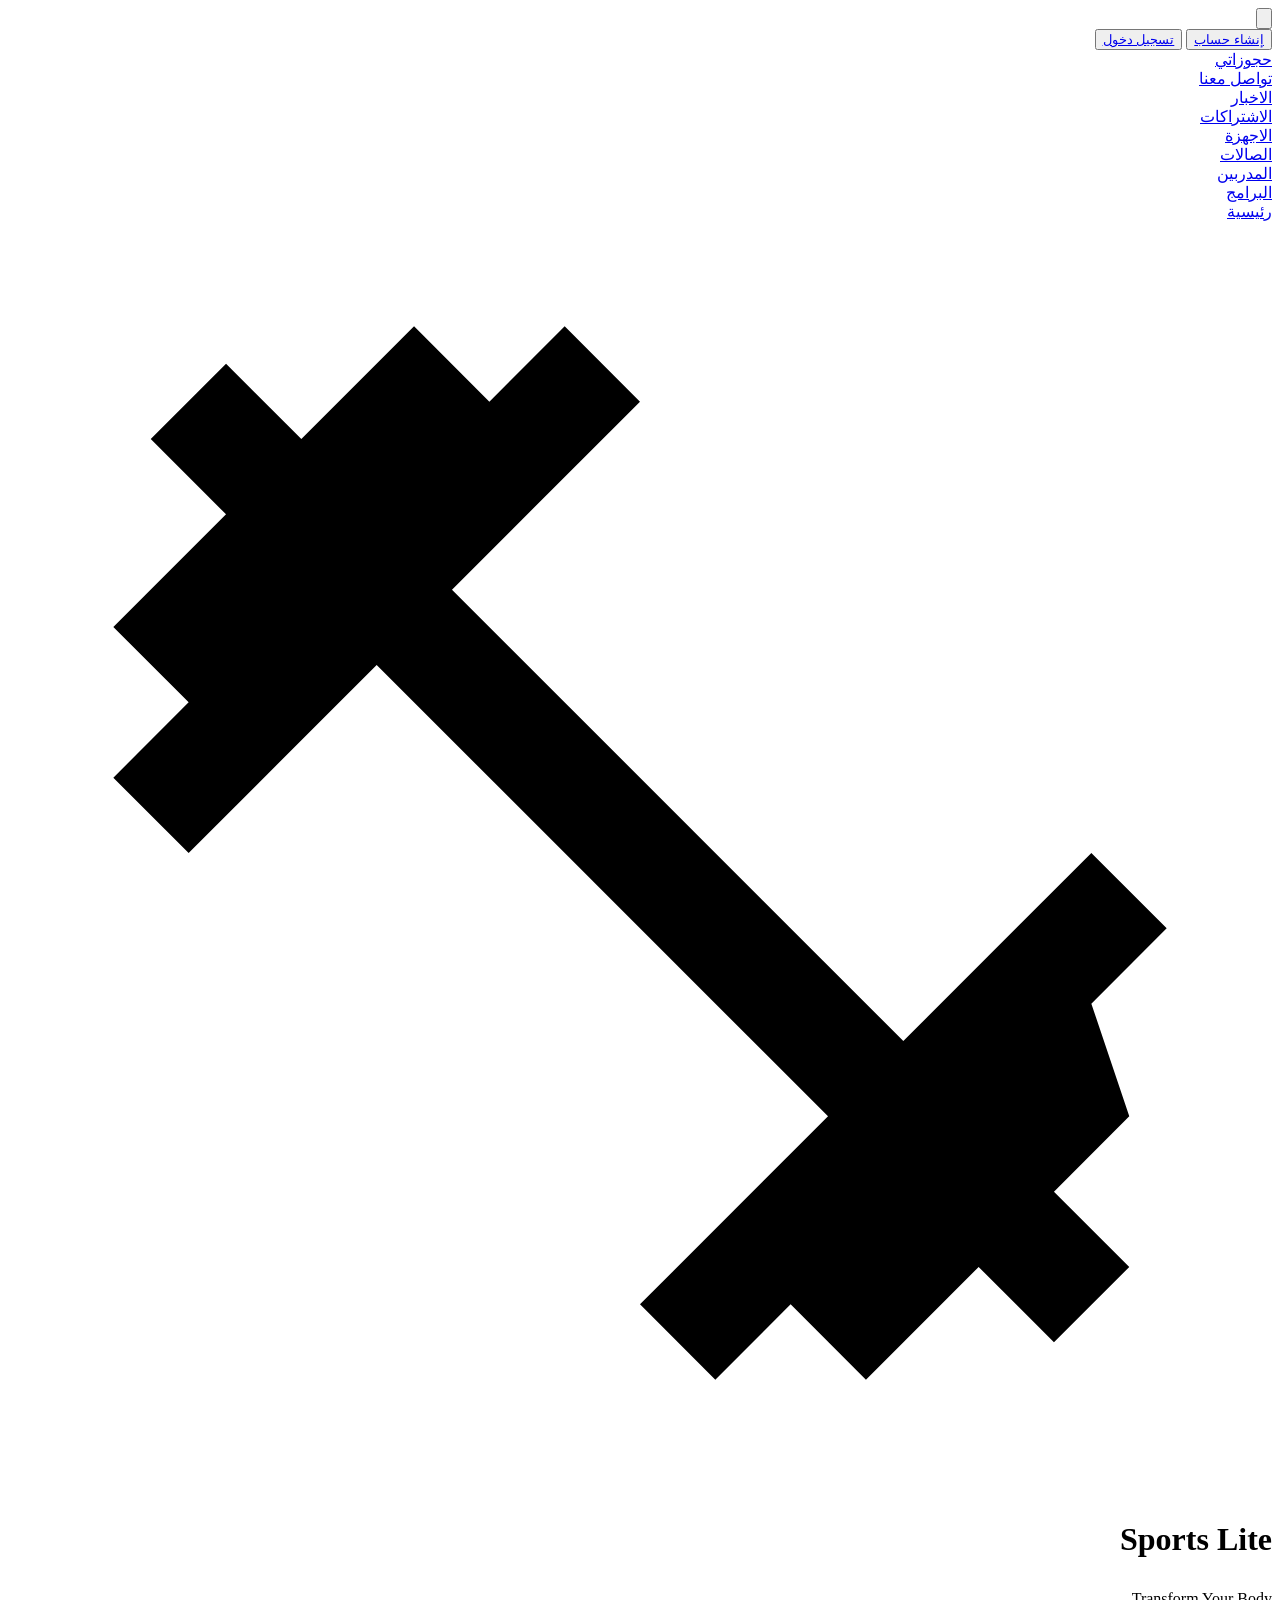
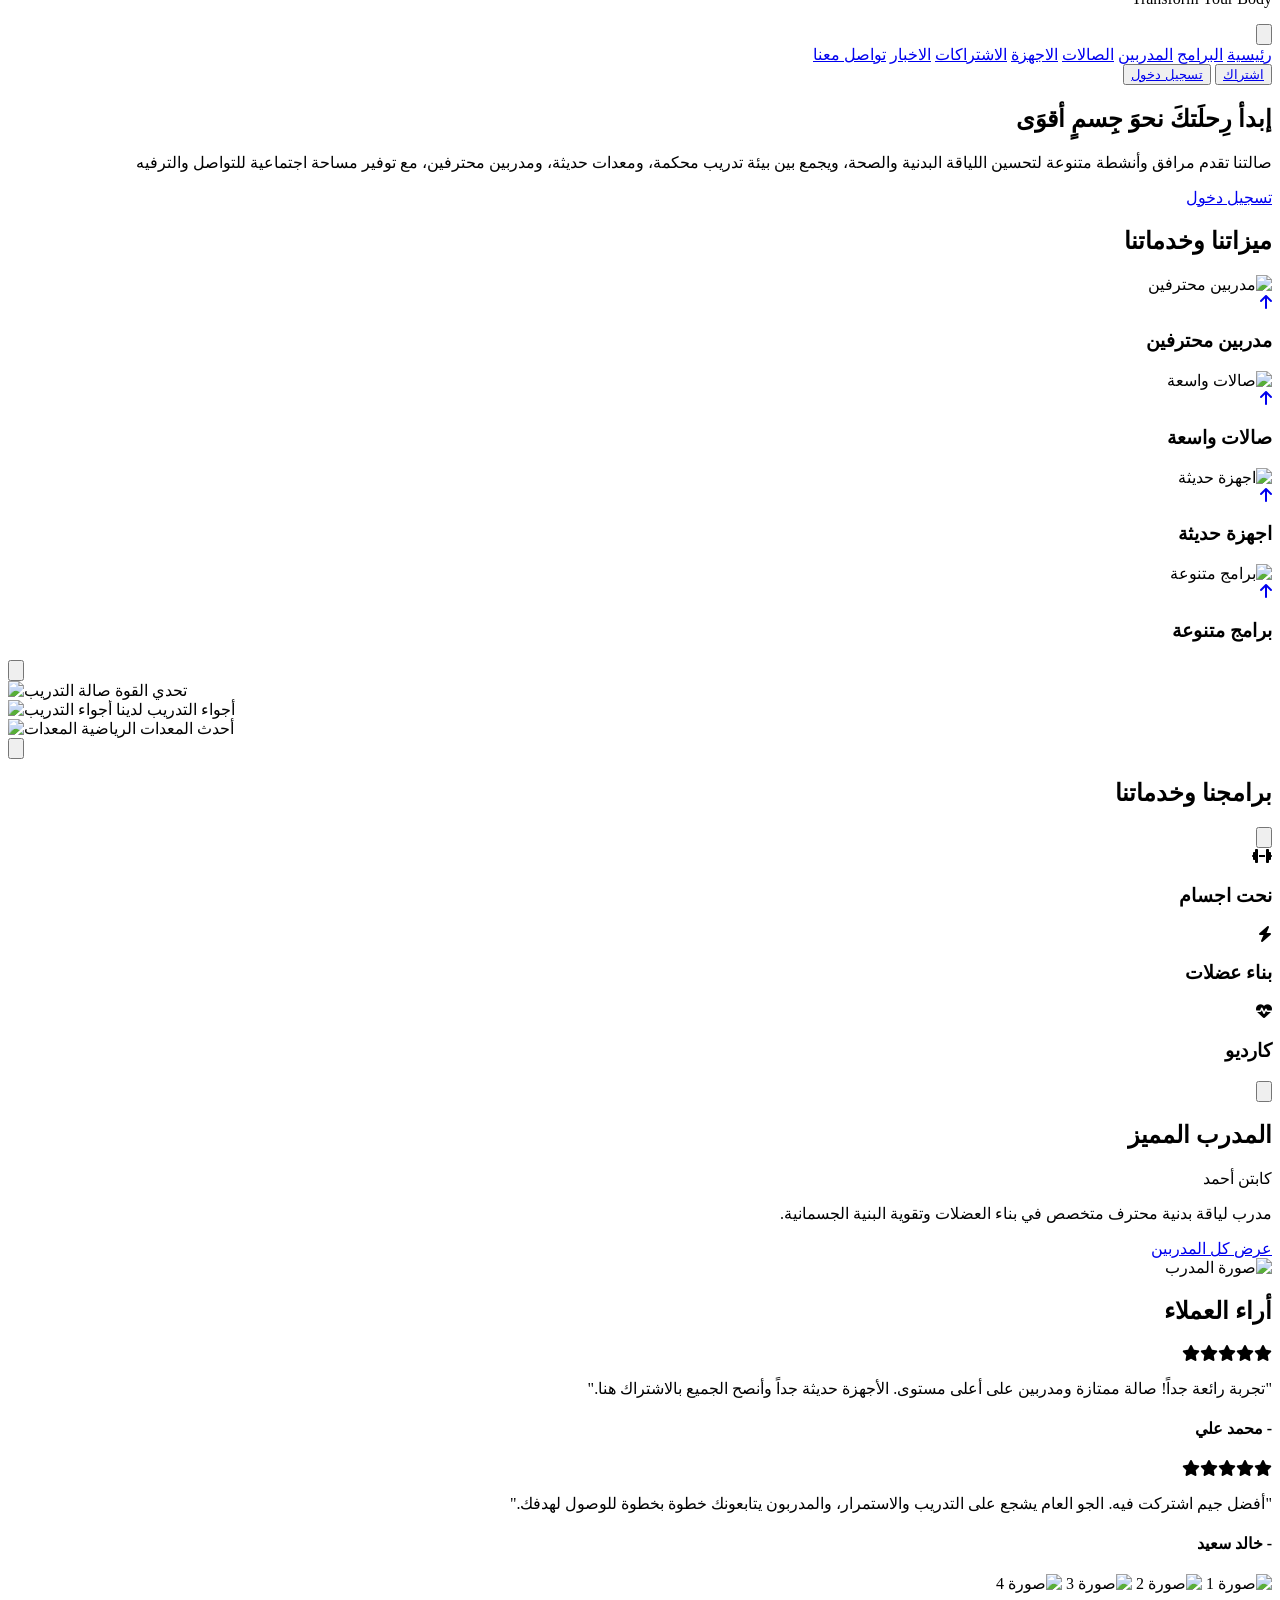
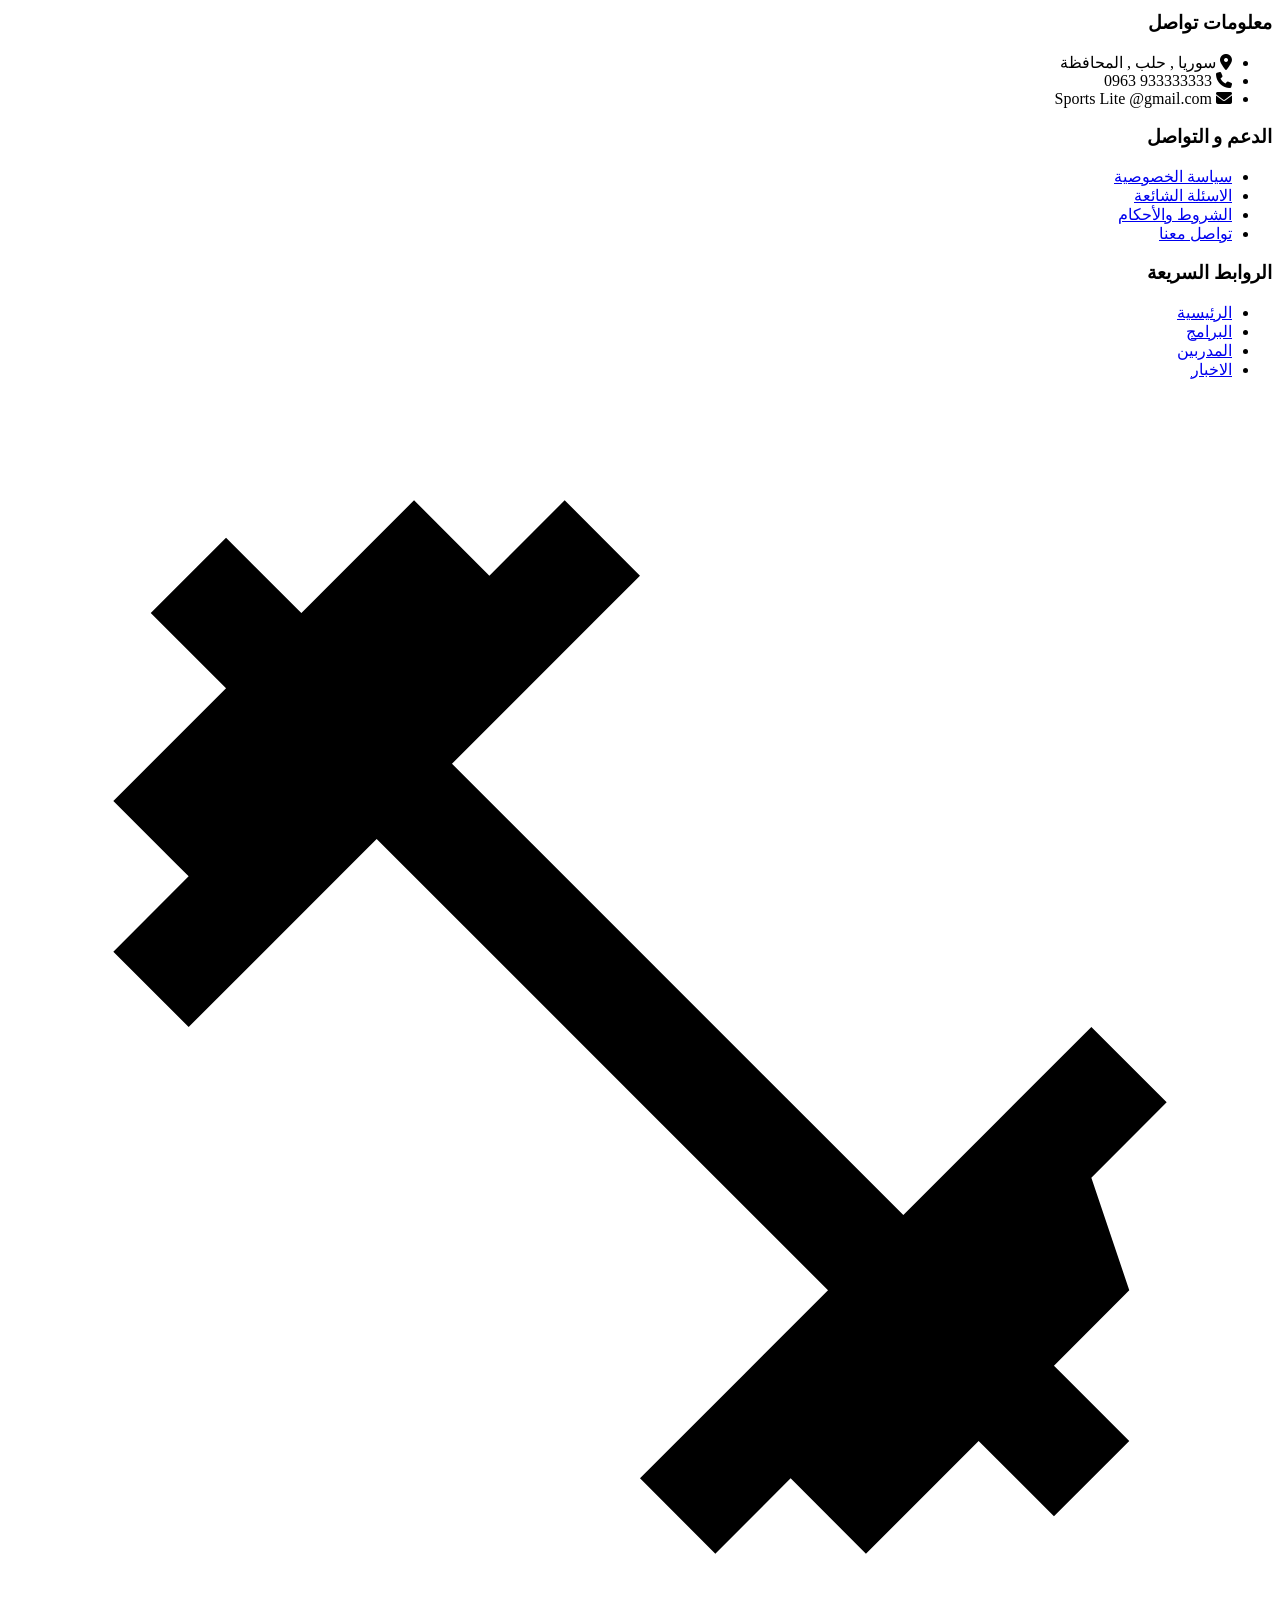
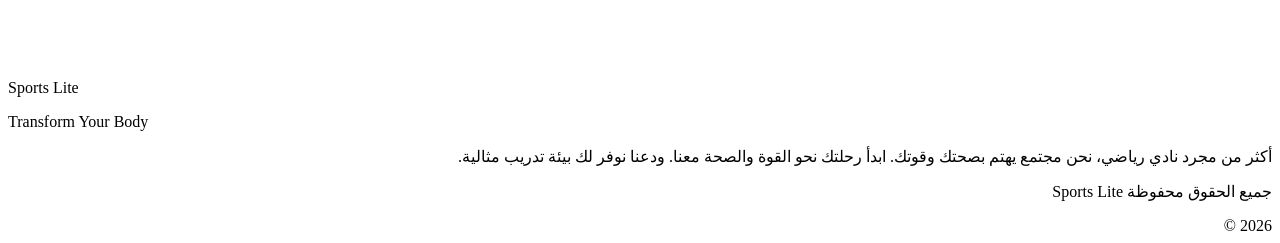
==== index.html @ a6ba8a46 "Initial commit" ====
<!DOCTYPE html>
<html lang="ar" dir="rtl" class="overflow-x-hidden">
<head>
    <meta charset="UTF-8">
    <meta name="viewport" content="width=device-width, initial-scale=1.0">
    <title>SportSLite | الرئيسية</title>
    <script src="https://cdn.tailwindcss.com"></script>
    <link rel="stylesheet" href="https://cdnjs.cloudflare.com/ajax/libs/font-awesome/6.5.1/css/all.min.css">
    <link rel="stylesheet" href="styles/style.css">
    <link rel="preconnect" href="https://fonts.googleapis.com">
    <link rel="preconnect" href="https://fonts.gstatic.com" crossorigin>
    <link href="https://fonts.googleapis.com/css2?family=Tajawal:wght@200;300;400;500;700;800;900&display=swap" rel="stylesheet">
    <link rel="icon" href="https://res.cloudinary.com/df7chxawb/image/upload/v1783284967/logo-sportslite_ziddo4.png">
</head>
<body class="bg-[#121212] font-tajawal overflow-x-hidden w-full relative">

    <div id="header"></div>

    <div id="mobile-menu" class="fixed inset-0 z-50 flex transform -translate-x-full transition-transform duration-300 ease-in-out lg:hidden" dir="rtl">
        <div id="menu-overlay" class="absolute inset-0 bg-black bg-opacity-50 opacity-0 transition-opacity duration-300 ease-in-out"></div>
        <div class="relative w-72 max-w-sm bg-[#2C2C2C] h-full shadow-xl flex flex-col py-6 px-6 text-right overflow-y-auto" dir="rtl">
            <div class="flex justify-start mb-8">
                <button id="close-btn" class="text-gray-400 hover:text-[#FF5900] focus:outline-none transition">
                    <svg class="w-8 h-8" fill="none" stroke="currentColor" viewBox="0 0 24 24">
                        <path stroke-linecap="round" stroke-linejoin="round" stroke-width="2" d="M6 18L18 6M6 6l12 12"></path>
                    </svg>
                </button>
            </div>
            <nav class="flex flex-col gap-5 text-base font-medium">
                <a href="index.html" class="text-[#FF5900] font-bold border-r-4 border-[#FF5900] pr-3 py-1">رئيسية</a>
                <a href="trainingprogram.html" class="text-gray-200 hover:text-[#FF5900] hover:pr-3 transition-all duration-300 border-r-4 border-transparent hover:border-[#FF5900] pr-3 py-1">البرامج</a>
                <a href="trainers.html" class="text-gray-200 hover:text-[#FF5900] hover:pr-3 transition-all duration-300 border-r-4 border-transparent hover:border-[#FF5900] pr-3 py-1">المدربين</a>
                <a href="halls.html" class="text-gray-200 hover:text-[#FF5900] hover:pr-3 transition-all duration-300 border-r-4 border-transparent hover:border-[#FF5900] pr-3 py-1">الصالات</a>
                <a href="equipment.html" class="text-gray-200 hover:text-[#FF5900] hover:pr-3 transition-all duration-300 border-r-4 border-transparent hover:border-[#FF5900] pr-3 py-1">الاجهزة</a>
                <a href="subscribe.html" class="text-gray-200 hover:text-[#FF5900] hover:pr-3 transition-all duration-300 border-r-4 border-transparent hover:border-[#FF5900] pr-3 py-1">الاشتراكات</a>
                <a href="healthnews.html" class="text-gray-200 hover:text-[#FF5900] hover:pr-3 transition-all duration-300 border-r-4 border-transparent hover:border-[#FF5900] pr-3 py-1">الاخبار</a>
                <a href="contact.html" class="text-gray-200 hover:text-[#FF5900] hover:pr-3 transition-all duration-300 border-r-4 border-transparent hover:border-[#FF5900] pr-3 py-1">تواصل معنا</a>
            </nav>
            <div class="flex flex-col gap-3 mt-10 md:hidden border-t border-gray-700 pt-6">
                <button class="w-full px-6 py-2.5 bg-[#FF5900] text-white rounded-lg hover:bg-orange-600 transition duration-300 text-sm font-bold shadow-lg shadow-orange-500/30"><a href="subscribe.html">اشتراك</a></button>
                <button class="w-full px-6 py-2.5 border border-[#FF5900] text-[#FF5900] rounded-lg hover:bg-[#FF5900] hover:text-white transition duration-300 text-sm font-bold"><a href="login.html">تسجيل دخول</a></button>
            </div>
        </div>
    </div>
    
    <section class="relative w-full h-[600px] md:h-screen bg-cover bg-center flex items-center justify-center overflow-hidden" style="background-image: url('https://images.unsplash.com/photo-1534438327276-14e5300c3a48?ixlib=rb-4.0.3&auto=format&fit=crop&w=1920&q=80');" dir="rtl">
        <div class="absolute inset-0 bg-black/70"></div>
        <div class="relative z-10 flex flex-col items-center text-center px-4 w-full">
            <h1 class="text-3xl sm:text-4xl md:text-5xl lg:text-6xl font-extrabold text-white mb-8 md:mb-16 leading-snug">
                <span class="text-[#FF5900]">إبدأ رِحلَتكَ</span> نحوَ جِسمٍ أقوَى
            </h1>
            <p class="text-gray-300 text-sm sm:text-base md:text-lg max-w-[90%] md:max-w-xl leading-relaxed md:leading-loose mb-10 md:mb-12">
                صالتنا تقدم مرافق وأنشطة متنوعة لتحسين اللياقة البدنية والصحة، ويجمع بين بيئة تدريب محكمة، ومعدات حديثة، ومدربين محترفين، مع توفير مساحة اجتماعية للتواصل والترفيه
            </p>
            <div id="hero-login-container" class="flex flex-col sm:flex-row items-center justify-center gap-3 sm:gap-6 md:gap-8 w-full max-w-[220px] sm:max-w-none transition-all duration-500">
                <a href="login.html" class="w-full sm:w-60 md:w-64 lg:w-72 py-2 sm:py-2.5 lg:py-3 bg-[#FF5900] text-center text-white rounded-full font-bold text-base sm:text-lg md:text-xl hover:bg-orange-600 transition duration-300 shadow-lg shadow-orange-500/20 block">
                    تسجيل دخول
                </a>
            </div>
        </div>
    </section>

    <div class="w-full bg-[#121212] py-12 flex items-center justify-center gap-3 sm:gap-6 px-4" dir="rtl">
        <div class="h-[2px] flex-shrink w-12 sm:w-32 md:w-64 lg:w-80 bg-gradient-to-r from-[#FF5900] to-transparent rounded-full"></div>
        <h2 class="text-white text-xl sm:text-2xl md:text-3xl font-bold whitespace-nowrap">ميزاتنا وخدماتنا</h2>
        <div class="h-[2px] flex-shrink w-12 sm:w-32 md:w-64 lg:w-80 bg-gradient-to-l from-[#FF5900] to-transparent rounded-full"></div>
    </div>

    <div class="overflow-hidden w-full">
        <section class="relative w-full bg-[#2C2C2C] py-32 rounded-tl-[50px] rounded-br-[50px] transform skew-y-6 mt-16 md:mt-32" dir="rtl">
            <div class="max-w-7xl mx-auto px-4 transform -skew-y-6">
                <div class="grid grid-cols-1 md:grid-cols-2 lg:grid-cols-4 gap-6">
                    <div class="flex flex-col lg:translate-y-16 group cursor-pointer">
                        <img src="https://images.unsplash.com/photo-1571019614242-c5c5dee9f50b?ixlib=rb-4.0.3&auto=format&fit=crop&w=800&q=80" alt="مدربين محترفين" class="w-full h-[320px] object-cover rounded-[30px] shadow-xl mb-4">
                        <div class="flex items-center justify-start gap-4 px-2">
                            <a href="trainers.html" class="w-10 h-10 bg-[#FF5900] rounded-full flex items-center justify-center group-hover:scale-110 transition duration-300 shadow-md shadow-orange-500/40 shrink-0">
                                <i class="fa-solid fa-arrow-up text-white rotate-45 text-lg"></i>
                            </a>
                            <h3 class="text-white text-lg font-medium pr-10">مدربين محترفين</h3>
                        </div>
                    </div>
                    <div class="flex flex-col lg:-translate-y-16 group cursor-pointer">
                        <img src="https://images.unsplash.com/photo-1540497077202-7c8a3999166f?ixlib=rb-4.0.3&auto=format&fit=crop&w=800&q=80" alt="صالات واسعة" class="w-full h-[320px] object-cover rounded-[30px] shadow-xl mb-4">
                        <div class="flex items-center justify-start gap-4 px-2">
                            <a href="halls.html" class="w-10 h-10 bg-[#FF5900] rounded-full flex items-center justify-center group-hover:scale-110 transition duration-300 shadow-md shadow-orange-500/40 shrink-0">
                                <i class="fa-solid fa-arrow-up text-white rotate-45 text-lg"></i>
                            </a>
                            <h3 class="text-white text-lg font-medium pr-10">صالات واسعة</h3>
                        </div>
                    </div>
                    <div class="flex flex-col lg:translate-y-16 group cursor-pointer">
                        <img src="https://images.unsplash.com/photo-1534438327276-14e5300c3a48?ixlib=rb-4.0.3&auto=format&fit=crop&w=800&q=80" alt="اجهزة حديثة" class="w-full h-[320px] object-cover rounded-[30px] shadow-xl mb-4">
                        <div class="flex items-center justify-start gap-4 px-2">
                            <a href="equipment.html" class="w-10 h-10 bg-[#FF5900] rounded-full flex items-center justify-center group-hover:scale-110 transition duration-300 shadow-md shadow-orange-500/40 shrink-0">
                                <i class="fa-solid fa-arrow-up text-white rotate-45 text-lg"></i>
                            </a>
                            <h3 class="text-white text-lg font-medium pr-10">اجهزة حديثة</h3>
                        </div>
                    </div>
                    <div class="flex flex-col lg:-translate-y-16 group cursor-pointer">
                        <img src="https://images.unsplash.com/photo-1517836357463-d25dfeac3438?ixlib=rb-4.0.3&auto=format&fit=crop&w=800&q=80" alt="برامج متنوعة" class="w-full h-[320px] object-cover rounded-[30px] shadow-xl mb-4">
                        <div class="flex items-center justify-start gap-4 px-2">
                            <a href="trainingprogram.html" class="w-10 h-10 bg-[#FF5900] rounded-full flex items-center justify-center group-hover:scale-110 transition duration-300 shadow-md shadow-orange-500/40 shrink-0">
                                <i class="fa-solid fa-arrow-up text-white rotate-45 text-lg"></i>
                            </a>
                            <h3 class="text-white text-lg font-medium pr-10">برامج متنوعة</h3>
                        </div>
                    </div>
                </div>
            </div>
        </section>
    </div>

    <section class="flex items-center justify-center gap-2 sm:gap-4 md:gap-12 w-full py-16 bg-[#121212] mt-10 md:mt-20 px-2 sm:px-4" dir="ltr">
        <button id="prevSlideBtn" class="text-[#FF5900] hover:scale-125 transition-transform duration-300 focus:outline-none flex-shrink-0">
            <svg class="w-8 h-8 md:w-16 md:h-16" fill="none" stroke="currentColor" viewBox="0 0 24 24" stroke-width="2">
                <path stroke-linecap="round" stroke-linejoin="round" d="M15 19l-7-7 7-7"></path>
            </svg>
        </button>

        <div class="relative w-full flex-1 max-w-[800px] h-[250px] sm:h-[300px] md:h-[450px] overflow-hidden bg-[#2C2C2C] rounded-lg shadow-2xl">
            <div id="sliderTrack" class="flex w-full h-full transition-transform duration-500 ease-out">
                <div class="w-full h-full flex-shrink-0 flex items-center justify-center relative">
                    <img src="https://images.unsplash.com/photo-1517836357463-d25dfeac3438?auto=format&fit=crop&w=1000&q=80" alt="صالة التدريب" class="w-full h-full object-cover rounded-lg">
                    <span class="absolute text-white text-sm sm:text-xl font-bold bg-black/50 px-4 py-2 rounded">تحدي القوة</span>
                </div>
                <div class="w-full h-full flex-shrink-0 flex items-center justify-center relative">
                    <img src="https://images.unsplash.com/photo-1581009146145-b5ef050c2e1e?auto=format&fit=crop&w=1000&q=80" alt="أجواء التدريب" class="w-full h-full object-cover rounded-lg">
                    <span class="absolute text-white text-sm sm:text-xl font-bold bg-black/50 px-4 py-2 rounded">أجواء التدريب لدينا</span>
                </div>
                <div class="w-full h-full flex-shrink-0 flex items-center justify-center relative">
                    <img src="https://images.unsplash.com/photo-1518611012118-696072aa579a?auto=format&fit=crop&w=1000&q=80" alt="المعدات" class="w-full h-full object-cover rounded-lg">
                    <span class="absolute text-white text-sm sm:text-xl font-bold bg-black/50 px-4 py-2 rounded">أحدث المعدات الرياضية</span>
                </div>
            </div>
        </div>

        <button id="nextSlideBtn" class="text-[#FF5900] hover:scale-125 transition-transform duration-300 focus:outline-none flex-shrink-0">
            <svg class="w-8 h-8 md:w-16 md:h-16" fill="none" stroke="currentColor" viewBox="0 0 24 24" stroke-width="2">
                <path stroke-linecap="round" stroke-linejoin="round" d="M9 5l7 7-7 7"></path>
            </svg>
        </button>
    </section>

    <div class="w-full bg-[#121212] py-12 flex items-center justify-center gap-3 sm:gap-6 px-4" dir="rtl">
        <div class="h-[2px] flex-shrink w-12 sm:w-32 md:w-64 lg:w-80 bg-gradient-to-r from-[#FF5900] to-transparent rounded-full"></div>
        <h2 class="text-white text-xl sm:text-2xl md:text-3xl font-bold whitespace-nowrap">برامجنا وخدماتنا</h2>
        <div class="h-[2px] flex-shrink w-12 sm:w-32 md:w-64 lg:w-80 bg-gradient-to-l from-[#FF5900] to-transparent rounded-full"></div>
    </div>

    <section class="relative w-full bg-[#121212] py-16 md:py-24 flex items-center justify-center overflow-hidden" dir="rtl">
        <div class="max-w-6xl mx-auto px-4 flex items-center w-full gap-2 md:gap-8">
            <button id="rightArrow" class="text-[#FF5900] pb-10 hover:scale-125 transition-transform duration-300 focus:outline-none shrink-0 z-20">
                <svg class="w-8 h-8 md:w-14 md:h-14" fill="none" stroke="currentColor" viewBox="0 0 24 24" stroke-width="2.5">
                    <path stroke-linecap="round" stroke-linejoin="round" d="M9 5l7 7-7 7"></path>
                </svg>
            </button>
            <div class="overflow-hidden w-full relative">
                <div id="iconTrack" class="flex w-full transition-transform duration-500 ease-out lg:[&>div:last-child_.dash-line]:hidden">
                    <div class="slide-item w-full md:w-1/2 lg:w-1/3 flex-shrink-0 relative flex flex-col items-center px-2">
                        <div class="dash-line absolute top-14 right-1/2 w-full h-0 border-t-2 border-dashed border-gray-500 z-0 hidden lg:block"></div>
                        <div class="relative z-10 w-24 h-24 md:w-28 md:h-28 rounded-full border-2 border-white p-1 bg-[#121212] flex items-center justify-center hover:border-[#FF5900] transition duration-300">
                            <i class="fa-solid fa-dumbbell text-4xl text-gray-300"></i>
                        </div>
                        <h3 class="text-[#FF5900] mt-4 md:mt-6 font-medium text-base md:text-lg tracking-wide text-center">نحت اجسام</h3>
                    </div>
                    <div class="slide-item w-full md:w-1/2 lg:w-1/3 flex-shrink-0 relative flex flex-col items-center px-2">
                        <div class="dash-line absolute top-14 right-1/2 w-full h-0 border-t-2 border-dashed border-gray-500 z-0 hidden lg:block"></div>
                        <div class="relative z-10 w-24 h-24 md:w-28 md:h-28 rounded-full border-2 border-white p-1 bg-[#121212] flex items-center justify-center hover:border-[#FF5900] transition duration-300">
                            <i class="fa-solid fa-bolt text-4xl text-gray-300"></i>
                        </div>
                        <h3 class="text-[#FF5900] mt-4 md:mt-6 font-medium text-base md:text-lg tracking-wide text-center">بناء عضلات</h3>
                    </div>
                    <div class="slide-item w-full md:w-1/2 lg:w-1/3 flex-shrink-0 relative flex flex-col items-center px-2">
                        <div class="dash-line absolute top-14 right-1/2 w-full h-0 border-t-2 border-dashed border-gray-500 z-0 hidden lg:block"></div>
                        <div class="relative z-10 w-24 h-24 md:w-28 md:h-28 rounded-full border-2 border-white p-1 bg-[#121212] flex items-center justify-center hover:border-[#FF5900] transition duration-300">
                            <i class="fa-solid fa-heart-pulse text-4xl text-gray-300"></i>
                        </div>
                        <h3 class="text-[#FF5900] mt-4 md:mt-6 font-medium text-base md:text-lg tracking-wide text-center">كارديو</h3>
                    </div>
                </div>
            </div>
            <button id="leftArrow" class="text-[#FF5900] pb-10 hover:scale-125 transition-transform duration-300 focus:outline-none shrink-0 z-20">
                <svg class="w-8 h-8 md:w-14 md:h-14" fill="none" stroke="currentColor" viewBox="0 0 24 24" stroke-width="2.5">
                    <path stroke-linecap="round" stroke-linejoin="round" d="M15 19l-7-7 7-7"></path>
                </svg>
            </button>
        </div>
    </section>

    <div class="w-full bg-[#121212] py-12 flex items-center justify-center gap-3 sm:gap-6 px-4" dir="rtl">
        <div class="h-[2px] flex-shrink w-12 sm:w-32 md:w-64 lg:w-80 bg-gradient-to-r from-[#FF5900] to-transparent rounded-full"></div>
        <h2 class="text-white text-xl sm:text-2xl md:text-3xl font-bold whitespace-nowrap">المدرب  المميز</h2>
        <div class="h-[2px] flex-shrink w-12 sm:w-32 md:w-64 lg:w-80 bg-gradient-to-l from-[#FF5900] to-transparent rounded-full"></div>
    </div>

    <section class="w-full bg-[#121212] py-20 flex justify-center overflow-hidden" dir="rtl">
        <div class="w-full max-w-5xl flex flex-col-reverse md:flex-row items-center justify-evenly px-4 gap-8">
            <div class="flex flex-col items-center md:items-start text-center md:text-right max-w-lg mt-10 md:mt-0 w-full flex-1">
                <p id="featured-trainer-name" class="text-[#FF5900] text-3xl font-medium mb-6">جاري التحميل...</p>
                <p id="featured-trainer-desc" class="text-white text-base md:text-lg leading-loose break-words w-full px-2">
                    يتم الآن جلب بيانات أفضل مدرب لدينا...
                </p>
                <a href="trainers.html" class="mt-8 bg-[#242424] border border-[#FF5900] text-white px-8 py-3 rounded-full hover:bg-[#FF5900] transition font-bold">
                    عرض كل المدربين
                </a>
            </div>
            <div class="flex justify-center shrink-0 w-[280px]">
                <img id="featured-trainer-img" src="https://via.placeholder.com/280x390/242424/FF5900?text=Trainer" alt="صورة المدرب" class="w-full h-[390px] object-cover rounded-[40px] shadow-2xl border-2 border-gray-800">
            </div>
        </div>
    </section>

    <div class="w-full bg-[#121212] py-12 flex items-center justify-center gap-3 sm:gap-6 px-4" dir="rtl">
        <div class="h-[2px] flex-shrink w-12 sm:w-32 md:w-64 lg:w-80 bg-gradient-to-r from-[#FF5900] to-transparent rounded-full"></div>
        <h2 class="text-white text-xl sm:text-2xl md:text-3xl font-bold whitespace-nowrap">أراء العملاء</h2>
        <div class="h-[2px] flex-shrink w-12 sm:w-32 md:w-64 lg:w-80 bg-gradient-to-l from-[#FF5900] to-transparent rounded-full"></div>
    </div>

    <section class="w-full bg-[#121212] py-16 md:py-24 overflow-hidden" dir="rtl">
        <div class="max-w-7xl mx-auto px-4 flex flex-col lg:flex-row items-center justify-between gap-12 lg:gap-16">
            <div class="w-full lg:w-3/5 flex flex-col items-center">
                <div id="reviews-container" class="flex flex-col md:flex-row w-full gap-4 md:gap-6">
                </div>
            </div>
            <div class="w-full lg:w-2/5 flex justify-center mt-12 lg:mt-0">
                <div class="relative w-[260px] h-[260px] sm:w-[280px] sm:h-[280px] md:w-[340px] md:h-[340px]">
                    <img src="https://images.unsplash.com/photo-1534438327276-14e5300c3a48?auto=format&fit=crop&w=300&q=80" alt="صورة 1" class="absolute top-0 sm:top-2 right-4 sm:right-6 md:right-10 w-28 h-28 sm:w-32 sm:h-32 rounded-full object-cover shadow-2xl bg-gray-800 z-10 border border-[#FF5900]">
                    <img src="https://images.unsplash.com/photo-1540497077202-7c8a3999166f?auto=format&fit=crop&w=300&q=80" alt="صورة 2" class="absolute bottom-8 sm:bottom-10 right-0 sm:right-2 w-20 h-20 sm:w-24 sm:h-24 rounded-full object-cover shadow-2xl bg-gray-700 z-20 border border-[#FF5900]">
                    <img src="https://images.unsplash.com/photo-1571019614242-c5c5dee9f50b?auto=format&fit=crop&w=300&q=80" alt="صورة 3" class="absolute top-12 sm:top-14 left-2 sm:left-4 md:left-8 w-16 h-16 sm:w-20 sm:h-20 rounded-full object-cover shadow-2xl bg-gray-600 z-0 border border-[#FF5900]">
                    <img src="https://images.unsplash.com/photo-1517836357463-d25dfeac3438?auto=format&fit=crop&w=300&q=80" alt="صورة 4" class="absolute bottom-0 sm:bottom-2 left-4 sm:left-6 md:left-10 w-32 h-32 sm:w-36 sm:h-36 md:w-40 md:h-40 rounded-full object-cover shadow-2xl bg-gray-800 z-30 border-4 border-[#121212]">
                </div>
            </div>
        </div>
    </section>

    <div id="footer"></div>

    <script src="https://cdn.jsdelivr.net/npm/sweetalert2@11"></script>
    <script src="scripts/app.js"></script>
    <script src="scripts/ui/header.js"></script>
    <script src="scripts/ui/footer.js"></script>
    <script src="scripts/api/trainers-api.js"></script>
    <script src="scripts/ui/script.js"></script>
</body>
</html>
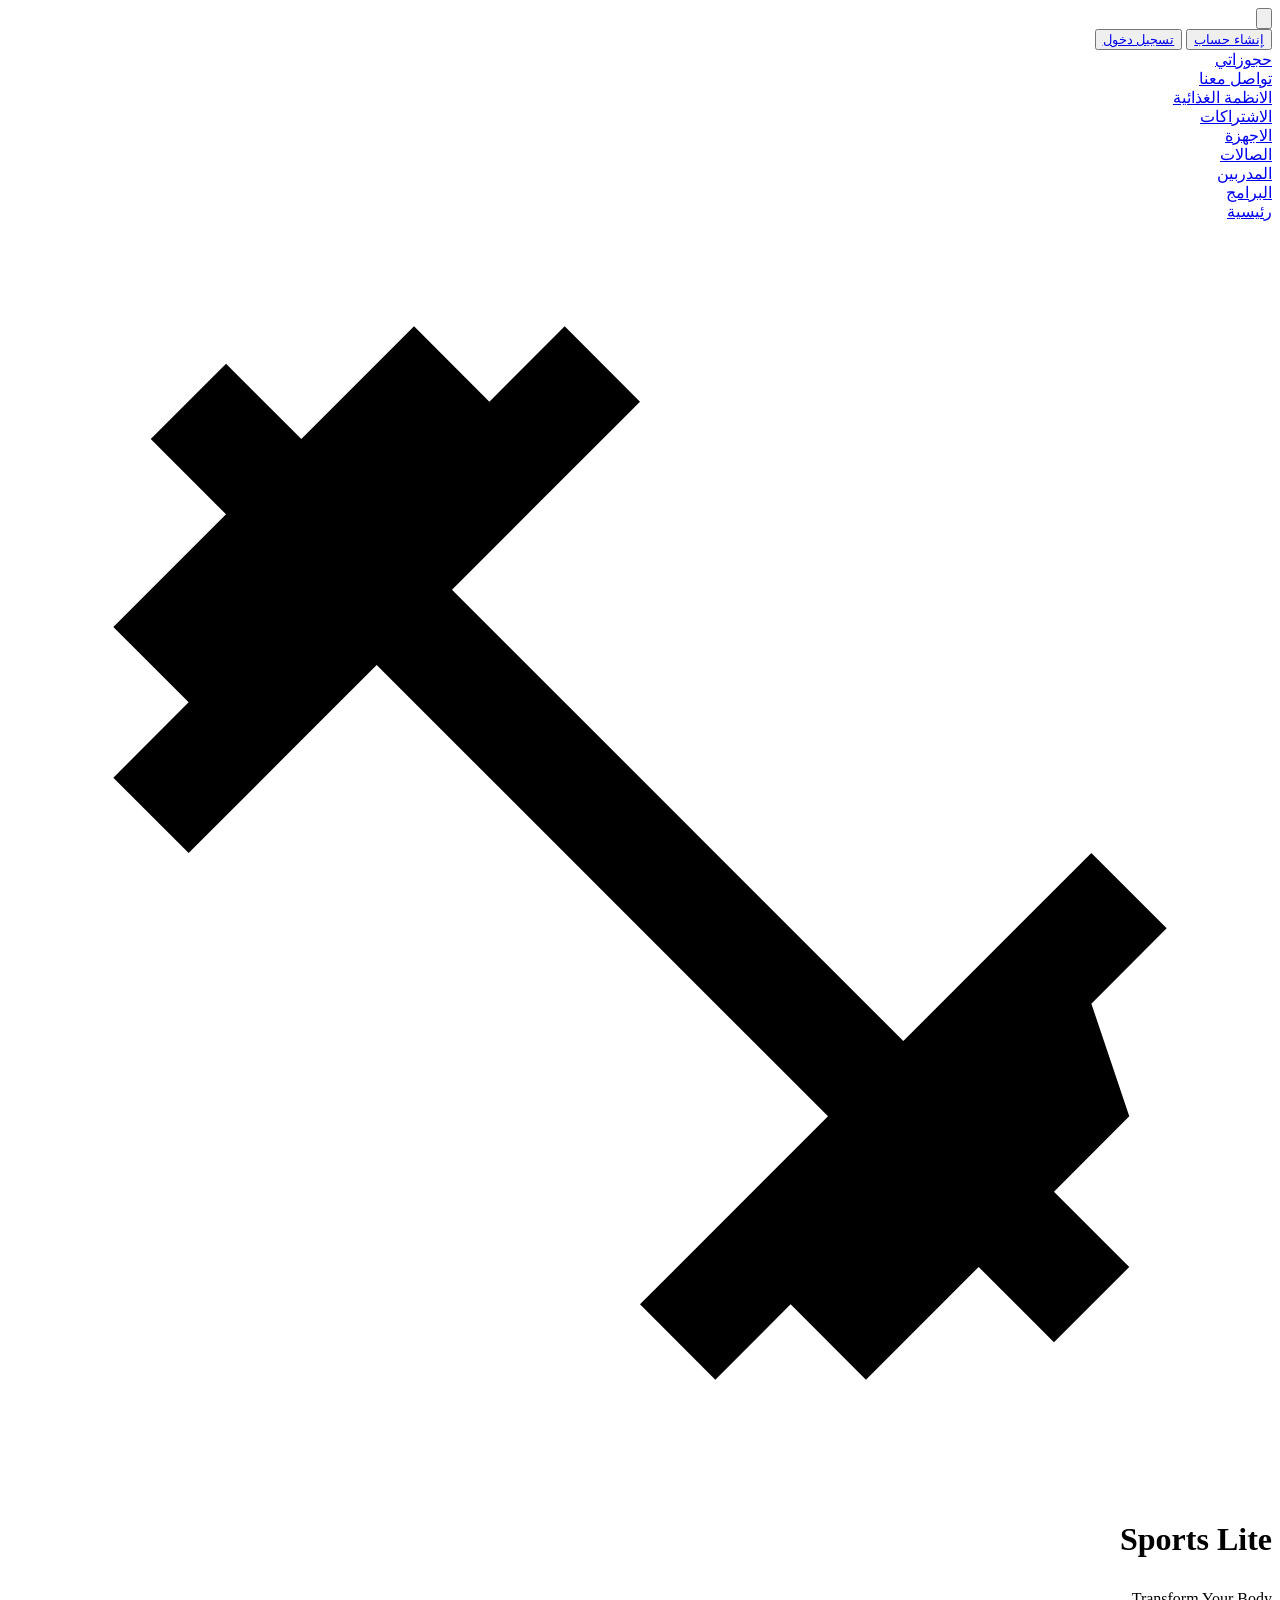
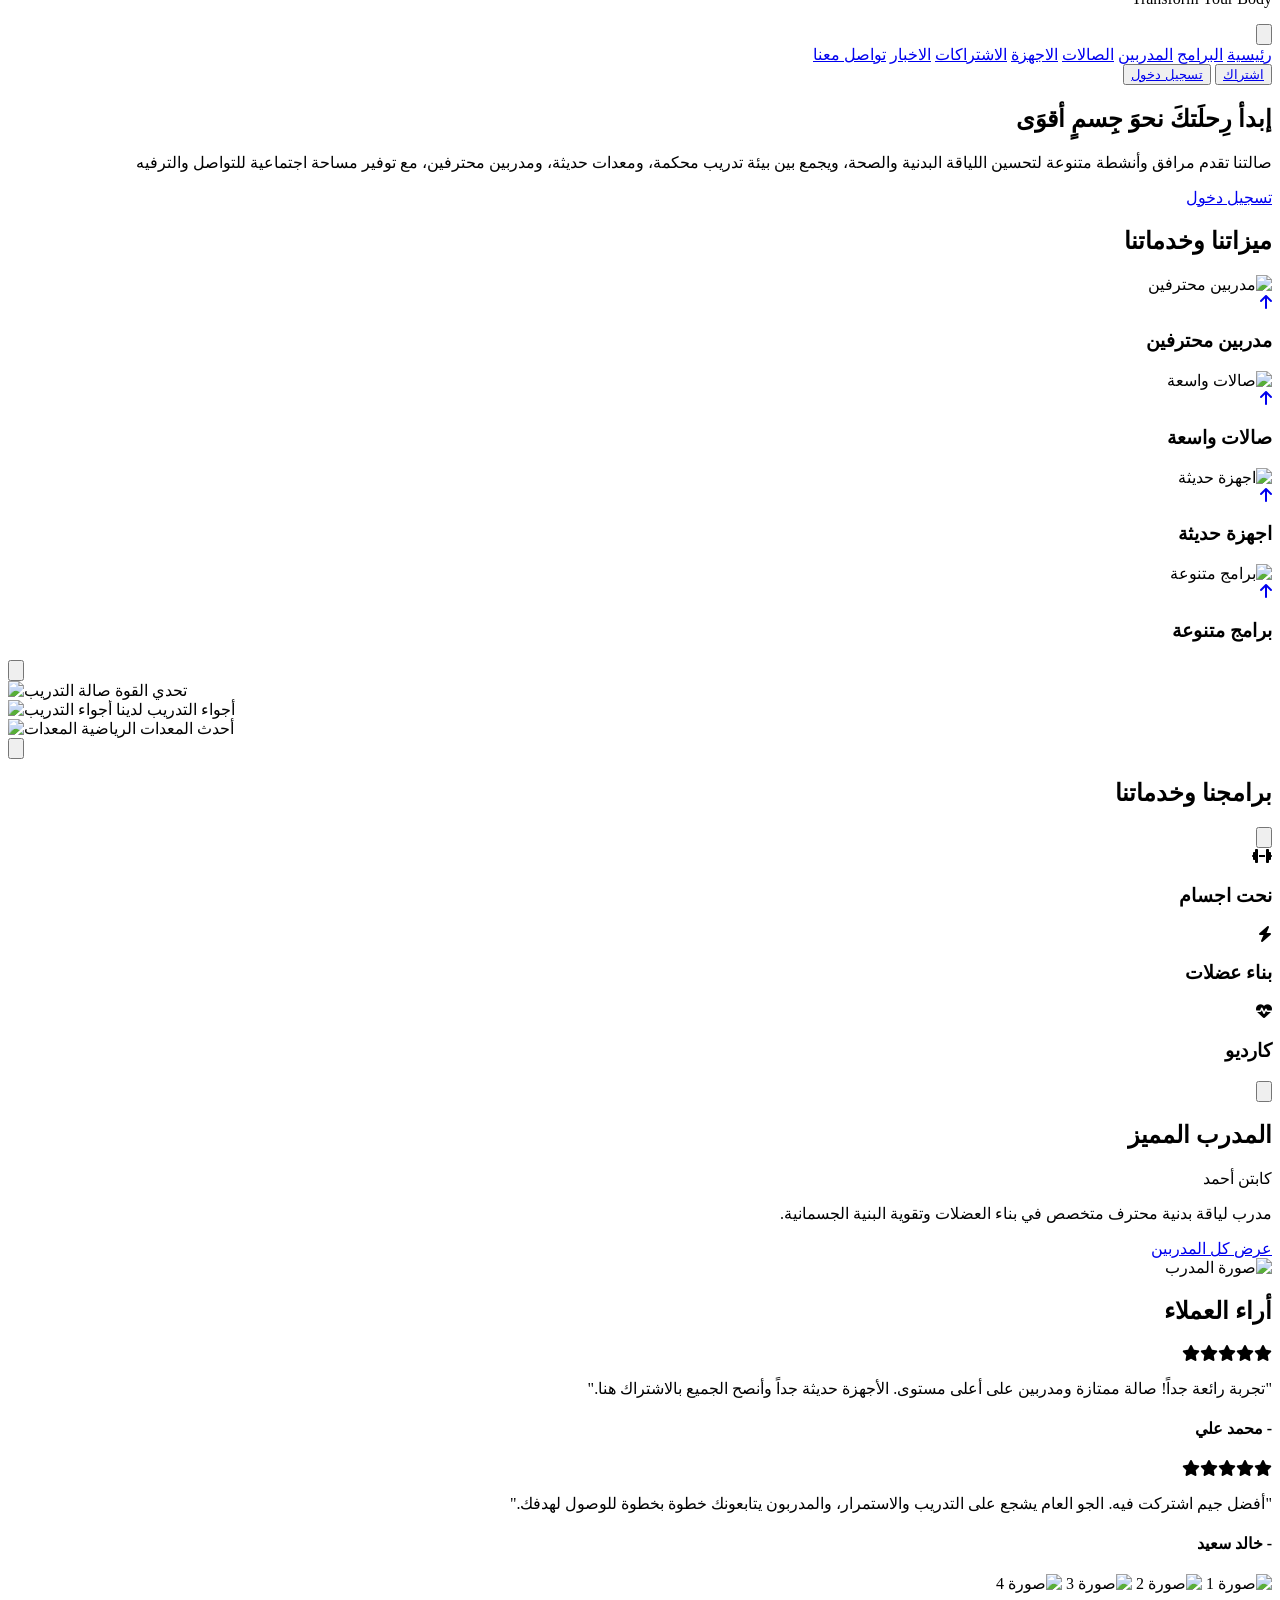
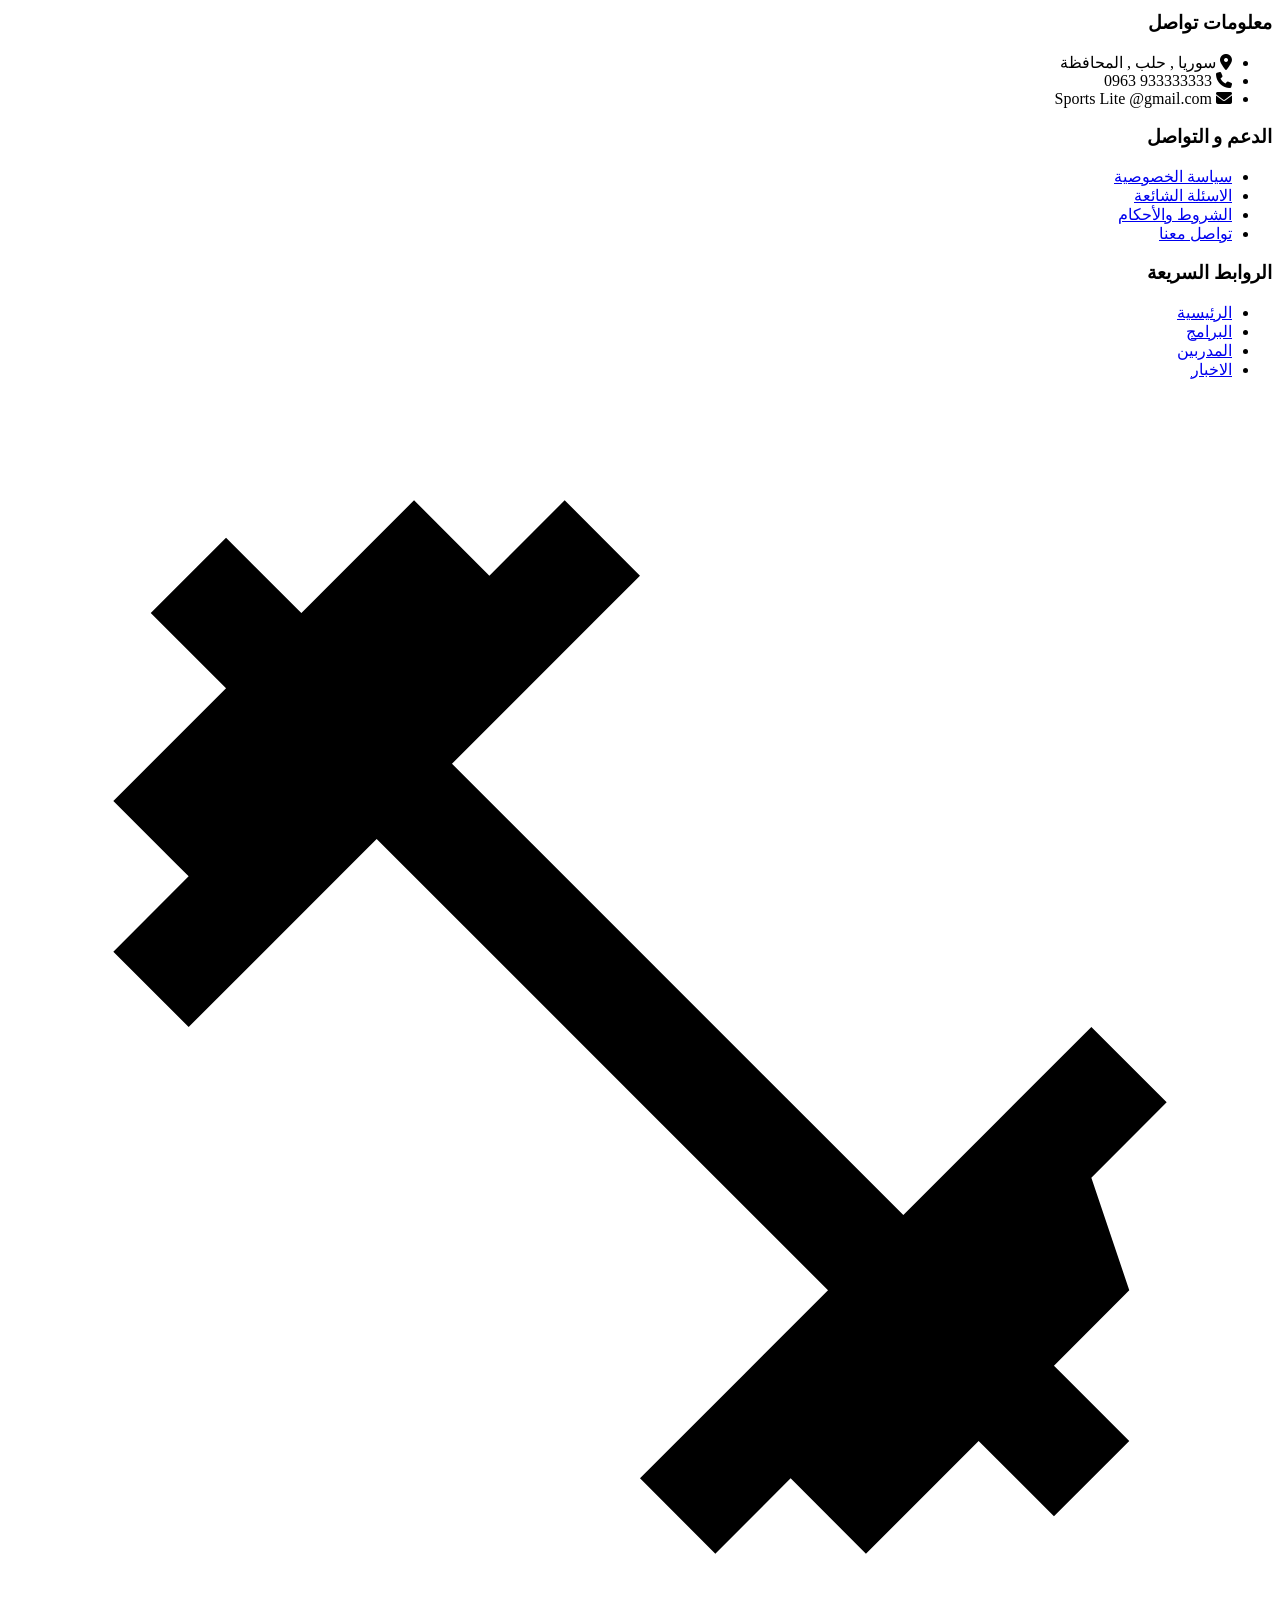
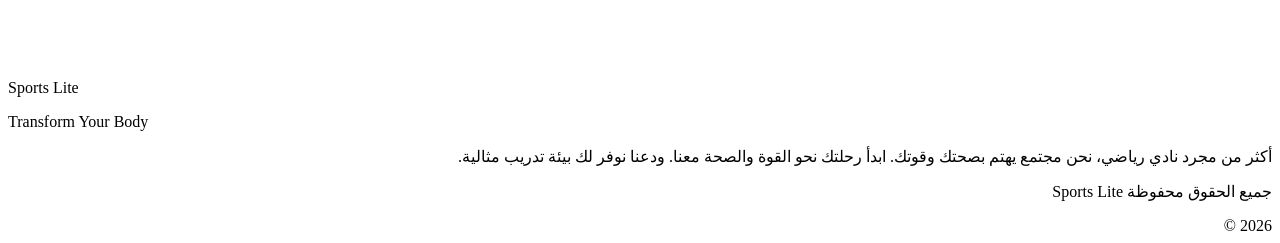
==== commit 6b80cb91: "update api url path and change the logo to transparent one" ====
--- a/index.html
+++ b/index.html
@@ -10,7 +10,7 @@
     <link rel="preconnect" href="https://fonts.googleapis.com">
     <link rel="preconnect" href="https://fonts.gstatic.com" crossorigin>
     <link href="https://fonts.googleapis.com/css2?family=Tajawal:wght@200;300;400;500;700;800;900&display=swap" rel="stylesheet">
-    <link rel="icon" href="https://res.cloudinary.com/df7chxawb/image/upload/v1783284967/logo-sportslite_ziddo4.png">
+    <link rel="icon" href="https://res-console.cloudinary.com/df7chxawb/thumbnails/v1/image/upload/v1784038068/bG9nby1zcG9ydHNMaXRlX3VzN3l5eA==/preview">
 </head>
 <body class="bg-[#121212] font-tajawal overflow-x-hidden w-full relative">
 
